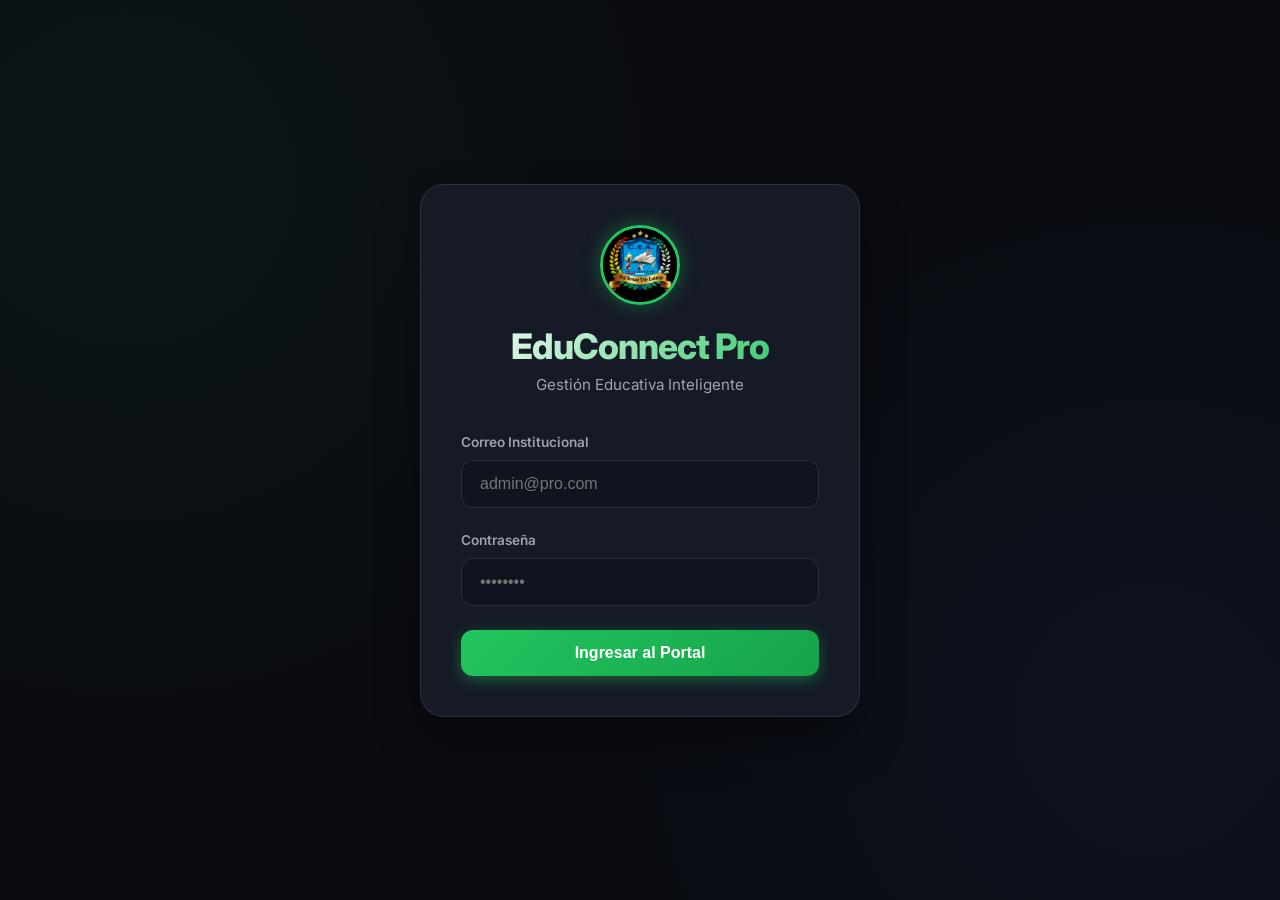
==== director.html @ 3e4c10a3 "Add files via upload" ====
<!DOCTYPE html>
<html lang="es">

<head>
  <meta charset="UTF-8">
  <meta name="viewport" content="width=device-width, initial-scale=1.0, maximum-scale=1.0, user-scalable=no">
  <title>Director - EduConnect Pro</title>
  <link href="https://fonts.googleapis.com/css2?family=Inter:wght@400;500;600;700;800&display=swap" rel="stylesheet">
  <link rel="stylesheet" href="style.css">
  <script src="app.js"></script>
</head>

<body>
  <div class="sidebar-overlay" id="sidebarOverlay" onclick="toggleSidebar()"></div>
  <aside class="sidebar">
    <!-- PERFIL EN LA ESQUINA IZQUIERDA -->
    <div class="sidebar-profile">
      <img src="cea_logo.png" id="sidebarAvatar" alt="Avatar CEA" class="sidebar-avatar">
      <div class="sidebar-profile-info">
        <strong>EduConnect</strong>
        <small>PORTAL DIRECCIÓN</small>
      </div>
    </div>
    <nav>
      <a href="#" class="active" onclick="showTab('inicio',this)">🏠 Inicio</a>
      <a href="#" onclick="showTab('materias',this)">📚 Materias</a>
      <a href="#" onclick="showTab('personal',this)">👥 Personal</a>
      <a href="#" onclick="showTab('anuncios',this)">📢 Anuncios</a>
      <a href="#" onclick="openProfileModal()">👤 Mi Perfil</a>
    </nav>
    <div class="sidebar-logout">
      <a href="#" onclick="logout()">🔴 Cerrar Sesión</a>
    </div>
  </aside>
  <main class="main">
    <div class="topbar">
      <img src="cea_logo.png" class="topbar-logo" alt="CEA Logo">
      <button class="menu-toggle" onclick="toggleSidebar()">☰</button>
    </div>
    <div class="header">
      <h1>Panel de Dirección</h1>
      <p>Bienvenido, <strong id="welcomeName">Director</strong></p>
    </div>
    <!-- ══ TAB: INICIO ══ -->
    <div class="tab-content active" id="tab-inicio">
      <!-- STATS SOLO EN INICIO -->
      <div class="grid-4" style="margin-top: 10px;">
        <div class="stat-card accent">
          <div class="stat-val" id="statProfesores">0</div>
          <div class="stat-lbl">Docentes</div>
        </div>
        <div class="stat-card blue">
          <div class="stat-val" id="statEstudiantes">0</div>
          <div class="stat-lbl">Estudiantes</div>
        </div>
        <div class="stat-card purple">
          <div class="stat-val" id="statTotal">0</div>
          <div class="stat-lbl">Total Usuarios</div>
        </div>
        <div class="stat-card yellow">
          <div class="stat-val" id="statMaterias">0</div>
          <div class="stat-lbl">Materias</div>
        </div>
      </div>
      <div class="grid-2">
        <div class="card">
          <h3>👥 Estudiantes por Materia</h3>
          <div class="table-wrap">
            <table>
              <thead>
                <tr>
                  <th>Materia</th>
                  <th>Docente</th>
                  <th>Inscritos</th>
                </tr>
              </thead>
              <tbody id="subjectStudentTable">
                <tr class="empty-row">
                  <td colspan="3">Cargando datos...</td>
                </tr>
              </tbody>
            </table>
          </div>
        </div>
        <div class="card">
          <h3>👨‍🏫 Personal Docente</h3>
          <div class="person-grid" id="personnelGrid">
            <p style="color:var(--text-muted)">Cargando personal...</p>
          </div>
        </div>
      </div>
    </div>
    <!-- ══ TAB: MATERIAS ══ -->
    <div class="tab-content" id="tab-materias">
      <div class="grid-2">
        <div class="card">
          <h3>📘 Crear Nueva Materia</h3>
          <div class="form-group">
            <label>Nombre de la Materia</label>
            <input type="text" id="newSubjectName" placeholder="Ej: Física Avanzada">
          </div>
          <div class="form-group">
            <label>Asignar Docente</label>
            <select id="newSubjectTeacher">
              <option value="">— Sin asignar —</option>
            </select>
          </div>
          <button class="btn btn-primary" onclick="crearMateria()">✅ Guardar Materia</button>
        </div>
        <div class="card">
          <h3>📚 Catálogo de Materias</h3>
          <div class="table-wrap">
            <table>
              <thead>
                <tr>
                  <th>Materia</th>
                  <th>Docente</th>
                  <th>Acción</th>
                </tr>
              </thead>
              <tbody id="allSubjectsTable">
                <tr class="empty-row">
                  <td colspan="3">Cargando...</td>
                </tr>
              </tbody>
            </table>
          </div>
        </div>
      </div>
      <div class="card" id="dirAssignPanel" style="display:none; margin-top:20px">
        <h3>🔄 Reasignar Docente</h3>
        <p style="font-size:.9rem; margin-bottom:16px">Materia: <strong id="dirAssignName">—</strong></p>
        <div style="display:flex; gap:12px; align-items:flex-end">
          <div style="flex:1">
            <label>Seleccionar Nuevo Docente</label>
            <select id="dirAssignTeacher">
              <option value="">— Sin asignar —</option>
            </select>
          </div>
          <button class="btn btn-purple" style="width:auto" onclick="confirmarAsignacion()">✅ Confirmar</button>
        </div>
      </div>
    </div>
    <!-- ══ TAB: PERSONAL ══ -->
    <div class="tab-content" id="tab-personal">
      <div class="card">
        <h3>👥 Staff Académico Completo</h3>
        <div class="table-wrap">
          <table>
            <thead>
              <tr>
                <th>Nombre Completo</th>
                <th>Carnet</th>
                <th>Rol</th>
                <th>Usuario</th>
              </tr>
            </thead>
            <tbody id="staffTable">
              <tr class="empty-row">
                <td colspan="4">Cargando...</td>
              </tr>
            </tbody>
          </table>
        </div>
      </div>
    </div>
    <!-- ══ TAB: ANUNCIOS ══ -->
    <div class="tab-content" id="tab-anuncios">
      <div class="grid-2">
        <div class="card">
          <h3>📢 Emitir Comunicado Oficial</h3>
          <div class="form-group">
            <textarea id="announcement" placeholder="Escriba el mensaje aquí..." style="height:150px;"></textarea>
          </div>
          <div style="display:grid; grid-template-columns:1fr 1fr; gap:16px; margin-bottom:20px">
            <div class="form-group">
              <label>Link Adjunto (Opcional)</label>
              <input type="url" id="announcementLink" placeholder="https://...">
            </div>
            <div class="form-group">
              <label>Grupo Destino</label>
              <select id="announcementTarget">
                <option value="todos">👥 Todos</option>
                <option value="director">🏢 Solo Directivos</option>
                <option value="secretaria">💼 Solo Secretaría</option>
                <option value="profesor">👨‍🏫 Solo Docentes</option>
                <option value="estudiante">📚 Solo Estudiantes</option>
              </select>
            </div>
          </div>
          <button id="btnAnuncio" class="btn btn-primary" style="width:100%" onclick="enviarAnuncio()">📤 Enviar
            Ahora</button>
        </div>
        <div class="card">
          <h3>📨 Bandeja de Mensajería</h3>
          <div class="tabs">
            <button id="tabEnviados" class="tab-btn active" onclick="switchMsgTab('enviados')">📤 Enviados</button>
            <button id="tabRecibidos" class="tab-btn" onclick="switchMsgTab('recibidos')">📥 Recibidos</button>
          </div>
          <div id="msgHistoryEnviados" style="max-height:450px; overflow-y:auto"></div>
          <div id="msgHistoryRecibidos" style="max-height:450px; overflow-y:auto; display:none"></div>
        </div>
      </div>
    </div>
  </main>
  <script>
    let allSubjects = [], allTeachers = [], selectedSubjectId = null;
    document.addEventListener('DOMContentLoaded', () => {
      if (!token) { window.location.href = 'index.html'; return; }
      const u = currentUser;
      // We do NOT override sidebarAvatar src here to keep cea_logo.png
      loadAll();
    });
    async function loadAll() {
      const [stats, personnel, subjects, msgs] = await Promise.all([
        api('/api/director/stats'),
        api('/api/director/personnel'),
        api('/api/subjects'),
        api('/api/messages')
      ]);
      if (stats) {
        document.getElementById('statProfesores').textContent = stats.teachers || 0;
        document.getElementById('statEstudiantes').textContent = stats.students || 0;
        document.getElementById('statTotal').textContent = stats.total_users || 0;
        document.getElementById('statMaterias').textContent = stats.subjects || 0;
      }
      if (personnel) {
        allTeachers = personnel.filter(p => p.role === 'profesor');
        renderPersonnel(personnel);
        fillTeacherSelects();
      }
      if (subjects) {
        allSubjects = subjects;
        renderSubjectTable(subjects);
        renderAllSubjectsTable(subjects);
      }
      if (msgs) renderMsgHistory(msgs.sent || [], msgs.received || []);
    }
    function renderPersonnel(personnel) {
      document.getElementById('personnelGrid').innerHTML = personnel.filter(p => p.role === 'profesor').map(p => `
        <div class="user-card">
          <div class="avatar-lg">${p.first_name[0]}${p.last_name[0]}</div>
          <strong>${p.first_name} ${p.last_name}</strong>
          <p style="font-size:0.75rem; color:var(--text-muted); margin-top:4px;">CP: ${p.carnet}</p>
        </div>`).join('') || '<p>Sin docentes.</p>';
      document.getElementById('staffTable').innerHTML = personnel.map(p => `
        <tr>
          <td><strong>${p.first_name} ${p.last_name}</strong></td>
          <td><code>${p.carnet}</code></td>
          <td><span class="badge ${p.role === 'profesor' ? 'badge-green' : 'badge-blue'}">${p.role.toUpperCase()}</span></td>
          <td>${p.username}</td>
        </tr>`).join('');
    }
    function renderSubjectTable(subjects) {
      document.getElementById('subjectStudentTable').innerHTML = subjects.length
        ? subjects.map(s => `<tr><td><strong>${s.name}</strong></td><td>${s.teacher_name || 'Sin asignar'}</td><td><span class="badge badge-purple">${s.enrolled_count || 0} inscritos</span></td></tr>`).join('')
        : '<tr><td colspan="3">Sin materias.</td></tr>';
    }
    function renderAllSubjectsTable(subjects) {
      document.getElementById('allSubjectsTable').innerHTML = subjects.length
        ? subjects.map(s => `<tr><td><strong>${s.name}</strong></td><td>${s.teacher_name || '—'}</td><td><button class="btn btn-sm btn-purple" onclick="openAssign(${s.id},'${s.name}')">Reasignar</button></td></tr>`).join('')
        : '<tr><td colspan="3">No hay materias registradas.</td></tr>';
    }
    function fillTeacherSelects() {
      const opts = '<option value="">— Seleccionar Docente —</option>' + allTeachers.map(t => `<option value="${t.id}">${t.first_name} ${t.last_name}</option>`).join('');
      const el1 = document.getElementById('newSubjectTeacher');
      const el2 = document.getElementById('dirAssignTeacher');
      if (el1) el1.innerHTML = opts;
      if (el2) el2.innerHTML = opts;
    }
    async function crearMateria() {
      const name = document.getElementById('newSubjectName').value.trim();
      const teacher_id = document.getElementById('newSubjectTeacher').value;
      if (!name) { showAlert('Nombre requerido', 'warning'); return; }
      const res = await api('/api/subjects', { method: 'POST', body: JSON.stringify({ name, teacher_id: teacher_id ? parseInt(teacher_id) : null }) });
      if (res && res.subject) {
        showBanner('¡Éxito!', 'Materia registrada correctamente');
        document.getElementById('newSubjectName').value = '';
        loadAll();
      }
    }
    function openAssign(id, name) {
      selectedSubjectId = id;
      document.getElementById('dirAssignName').textContent = name;
      document.getElementById('dirAssignPanel').style.display = 'block';
      document.getElementById('dirAssignPanel').scrollIntoView({ behavior: 'smooth' });
    }
    async function confirmarAsignacion() {
      const teacher_id = document.getElementById('dirAssignTeacher').value;
      const res = await api(`/api/subjects/${selectedSubjectId}/assign`, { method: 'PUT', body: JSON.stringify({ teacher_id: teacher_id ? parseInt(teacher_id) : null }) });
      if (res) {
        showBanner('Asignación Éxitosa', 'El docente ha sido reasignado.');
        document.getElementById('dirAssignPanel').style.display = 'none';
        loadAll();
      }
    }
    function toggleSidebar() {
      const sb = document.querySelector(".sidebar");
      const overlay = document.getElementById("sidebarOverlay");
      sb.classList.toggle("open");
      overlay.classList.toggle("open");
    }
  </script>
</body>

</html>
---- style.css ----
/* ═══════════════════════════════════════════
   EduConnect Pro – Premium Shared Stylesheet
   Design Level: Ultra-Premium / High-End
   ═══════════════════════════════════════════ */
:root {
    --bg: #0b0e14;
    --sidebar: #11141d;
    --card: #181d28;
    --card-hover: #1e2433;
    --border: rgba(255, 255, 255, 0.08);
    --border-hover: rgba(255, 255, 255, 0.15);
    --accent: #22c55e;
    --accent-glow: rgba(34, 197, 94, 0.4);
    --blue: #3b82f6;
    --blue-glow: rgba(59, 130, 246, 0.4);
    --purple: #8b5cf6;
    --purple-glow: rgba(139, 92, 246, 0.4);
    --red: #ef4444;
    --yellow: #f59e0b;
    --text: #f3f4f6;
    --text-muted: #9ca3af;
    --radius: 16px;
    --glass: rgba(255, 255, 255, 0.03);
    --blur: blur(12px);
}

* {
    margin: 0;
    padding: 0;
    box-sizing: border-box;
}

body {
    font-family: 'Inter', system-ui, -apple-system, sans-serif;
    background: var(--bg);
    color: var(--text);
    display: flex;
    min-height: 100vh;
    overflow-x: hidden;
    line-height: 1.5;
}

/* ── Sidebar (Premium Glassmorphism) ── */
.sidebar {
    width: 240px;
    background: var(--sidebar);
    border-right: 1px solid var(--border);
    display: flex;
    flex-direction: column;
    padding: 32px 0;
    position: fixed;
    height: 100vh;
    z-index: 100;
}

.logo {
    padding: 0 24px 32px;
    border-bottom: 1px solid var(--border);
    display: flex;
    flex-direction: column;
    align-items: center;
    gap: 12px;
}

.logo img {
    width: 72px;
    height: 72px;
    border-radius: 50%;
    object-fit: cover;
    border: 3px solid var(--accent);
    box-shadow: 0 0 20px var(--accent-glow);
}

.logo-text span {
    font-size: 1.25rem;
    font-weight: 800;
    letter-spacing: -0.5px;
    background: linear-gradient(135deg, #fff, var(--accent));
    -webkit-background-clip: text;
    background-clip: text;
    -webkit-text-fill-color: transparent;
    text-align: center;
}

.logo-text small {
    display: block;
    font-size: 0.75rem;
    color: var(--text-muted);
    text-transform: uppercase;
    letter-spacing: 1px;
    text-align: center;
}

nav {
    flex: 1;
    padding: 24px 12px;
}

nav a {
    display: flex;
    align-items: center;
    gap: 12px;
    padding: 12px 16px;
    color: var(--text-muted);
    text-decoration: none;
    font-size: 0.95rem;
    font-weight: 500;
    border-radius: 12px;
    margin-bottom: 4px;
    transition: all 0.3s cubic-bezier(0.4, 0, 0.2, 1);
}

nav a:hover {
    background: rgba(255, 255, 255, 0.05);
    color: var(--text);
    transform: translateX(4px);
}

nav a.active {
    background: linear-gradient(135deg, rgba(34, 197, 94, 0.2), rgba(34, 197, 94, 0.05));
    border: 1px solid rgba(34, 197, 94, 0.3);
    color: var(--accent);
    box-shadow: 0 4px 12px rgba(0, 0, 0, 0.2);
}

.logout {
    padding: 20px 16px;
    margin: 0 12px;
    border-top: 1px solid var(--border);
}

.logout a {
    display: flex;
    align-items: center;
    justify-content: center;
    gap: 8px;
    padding: 12px;
    color: var(--red);
    text-decoration: none;
    font-weight: 600;
    font-size: 0.9rem;
    border-radius: 12px;
    background: rgba(239, 68, 68, 0.05);
    transition: all 0.2s;
}

.logout a:hover {
    background: rgba(239, 68, 68, 0.1);
    transform: translateY(-2px);
}

/* -- Sidebar Profile Card (Top-Left) -- */
.sidebar-profile {
    display: flex;
    flex-direction: column;
    align-items: center;
    gap: 10px;
    padding: 0 20px 24px;
    border-bottom: 1px solid var(--border);
    text-align: center;
}

.sidebar-avatar {
    width: 72px;
    height: 72px;
    border-radius: 50%;
    object-fit: cover;
    border: 3px solid var(--accent);
    box-shadow: 0 0 20px var(--accent-glow);
}

.sidebar-profile-info strong {
    display: block;
    font-size: 0.95rem;
    font-weight: 700;
    color: #fff;
    white-space: nowrap;
    overflow: hidden;
    text-overflow: ellipsis;
    max-width: 170px;
    margin-top: 2px;
}

.sidebar-profile-info small {
    display: block;
    font-size: 0.72rem;
    color: var(--accent);
    text-transform: uppercase;
    letter-spacing: 1px;
    margin-top: 2px;
}

/* -- Sidebar Logout -- */
.sidebar-logout {
    padding: 16px 12px;
    margin: 0 12px;
    border-top: 1px solid var(--border);
}

.sidebar-logout a {
    display: flex;
    align-items: center;
    justify-content: center;
    gap: 8px;
    padding: 12px;
    color: var(--red);
    text-decoration: none;
    font-weight: 600;
    font-size: 0.9rem;
    border-radius: 12px;
    background: rgba(239, 68, 68, 0.05);
    transition: all 0.2s;
}

.sidebar-logout a:hover {
    background: rgba(239, 68, 68, 0.12);
    transform: translateY(-1px);
}

/* -- Sidebar Overlay (Mobile) -- */
.sidebar-overlay {
    display: none;
    position: fixed;
    inset: 0;
    background: rgba(0, 0, 0, 0.6);
    z-index: 90;
    backdrop-filter: blur(2px);
}

.sidebar-overlay.open {
    display: block;
}

/* ── Main Layout ── */
.main {
    margin-left: 240px;
    flex: 1;
    padding: 48px;
    max-width: 1400px;
}

.header {
    margin-bottom: 40px;
    animation: fadeInDown 0.6s ease-out;
}

.header h1 {
    font-size: 2.5rem;
    font-weight: 800;
    margin-bottom: 8px;
    letter-spacing: -1px;
}

.header p {
    color: var(--text-muted);
    font-size: 1.1rem;
}

/* ── Premium Cards ── */
.card {
    background: var(--card);
    border: 1px solid var(--border);
    border-radius: var(--radius);
    padding: 32px;
    margin-bottom: 24px;
    box-shadow: 0 10px 30px rgba(0, 0, 0, 0.2);
    transition: all 0.3s ease;
}

.card:hover {
    border-color: var(--border-hover);
    transform: translateY(-4px);
    box-shadow: 0 15px 40px rgba(0, 0, 0, 0.3);
}

.card h3 {
    font-size: 1.25rem;
    font-weight: 700;
    margin-bottom: 24px;
    display: flex;
    align-items: center;
    gap: 12px;
}

/* ── Pro Stats (Fixed structure) ── */
.subjects-grid {
    display: grid;
    grid-template-columns: repeat(auto-fill, minmax(140px, 1fr));
    gap: 16px;
    margin-bottom: 24px;
}

.user-card {
    background: var(--card);
    border: 1px solid var(--border);
    border-radius: 14px;
    padding: 20px 16px;
    text-align: center;
    transition: all 0.3s ease;
    display: flex;
    flex-direction: column;
    align-items: center;
}

.user-card:hover {
    border-color: var(--accent);
    transform: translateY(-4px);
    box-shadow: 0 10px 20px rgba(0, 0, 0, 0.3);
}

.avatar-lg {
    width: 48px;
    height: 48px;
    border-radius: 12px;
    background: linear-gradient(135deg, rgba(34, 197, 94, 0.15), rgba(34, 197, 94, 0.05));
    border: 1px solid rgba(34, 197, 94, 0.2);
    color: var(--accent);
    font-weight: 800;
    display: flex;
    align-items: center;
    justify-content: center;
    font-size: 1.1rem;
    margin-bottom: 12px;
}

.grid-4 {
    display: grid;
    grid-template-columns: repeat(4, 1fr);
    gap: 24px;
    margin-bottom: 40px;
}

.stat-card {
    background: var(--card);
    border: 1px solid var(--border);
    border-radius: var(--radius);
    padding: 24px;
    display: flex;
    flex-direction: column;
    align-items: center;
    justify-content: center;
    text-align: center;
    position: relative;
    overflow: hidden;
    transition: all 0.4s cubic-bezier(0.175, 0.885, 0.32, 1.275);
}

.stat-card::before {
    content: "";
    position: absolute;
    top: 0;
    left: 0;
    right: 0;
    bottom: 0;
    background: linear-gradient(135deg, transparent, rgba(255, 255, 255, 0.03));
    pointer-events: none;
}

.stat-card.accent {
    border-bottom: 4px solid var(--accent);
}

.stat-card.blue {
    border-bottom: 4px solid var(--blue);
}

.stat-card.purple {
    border-bottom: 4px solid var(--purple);
}

.stat-card.yellow {
    border-bottom: 4px solid var(--yellow);
}

.stat-card .stat-val {
    font-size: 2.5rem;
    font-weight: 800;
    margin-bottom: 4px;
    color: #fff;
}

.stat-card .stat-lbl {
    font-size: 0.85rem;
    font-weight: 600;
    text-transform: uppercase;
    letter-spacing: 1px;
    color: var(--text-muted);
}

.stat-card:hover {
    transform: scale(1.05) translateY(-8px);
    box-shadow: 0 20px 40px rgba(0, 0, 0, 0.4);
}

/* ── Grids ── */
.grid-2 {
    display: grid;
    grid-template-columns: 1fr 1fr;
    gap: 24px;
}

/* ── Forms ── */
.form-group {
    margin-bottom: 20px;
}

label {
    font-size: 0.9rem;
    font-weight: 600;
    color: var(--text-muted);
    margin-bottom: 10px;
    display: block;
}

input,
select,
textarea {
    width: 100%;
    padding: 14px 18px;
    border: 1px solid var(--border);
    border-radius: 12px;
    background: rgba(0, 0, 0, 0.2);
    color: var(--text);
    font-size: 1rem;
    transition: all 0.2s;
    font-family: inherit;
}

input:focus,
select:focus,
textarea:focus {
    border-color: var(--accent);
    background: rgba(0, 0, 0, 0.3);
    outline: none;
    box-shadow: 0 0 0 4px var(--accent-glow);
}

/* ── Buttons ── */
.btn {
    padding: 14px 28px;
    border: none;
    border-radius: 12px;
    cursor: pointer;
    font-size: 1rem;
    font-weight: 700;
    transition: all 0.3s ease;
    display: inline-flex;
    align-items: center;
    justify-content: center;
    gap: 10px;
}

.btn-primary {
    background: linear-gradient(135deg, var(--accent), #16a34a);
    color: #fff;
    box-shadow: 0 4px 15px var(--accent-glow);
}

.btn-primary:hover {
    transform: translateY(-2px);
    box-shadow: 0 8px 25px var(--accent-glow);
}

.btn-purple {
    background: linear-gradient(135deg, var(--purple), #7c3aed);
    color: #fff;
    box-shadow: 0 4px 15px var(--purple-glow);
}

.btn-sm {
    padding: 8px 16px;
    font-size: 0.8rem;
    border-radius: 8px;
}

/* ── Tables ── */
.table-wrap {
    overflow-x: auto;
    border-radius: 12px;
    border: 1px solid var(--border);
    background: rgba(255, 255, 255, 0.02);
}

table {
    width: 100%;
    border-collapse: collapse;
}

th {
    background: rgba(255, 255, 255, 0.03);
    padding: 16px 20px;
    text-align: left;
    font-size: 0.8rem;
    font-weight: 700;
    text-transform: uppercase;
    color: var(--text-muted);
    border-bottom: 1px solid var(--border);
}

td {
    padding: 18px 20px;
    border-bottom: 1px solid var(--border);
    font-size: 0.95rem;
}

tr:hover td {
    background: rgba(255, 255, 255, 0.01);
}

/* ── Tabs ── */
.tabs {
    display: flex;
    gap: 8px;
    background: rgba(255, 255, 255, 0.05);
    padding: 6px;
    border-radius: 12px;
    margin-bottom: 32px;
    width: fit-content;
}

.tab-btn {
    padding: 10px 20px;
    border: none;
    border-radius: 10px;
    cursor: pointer;
    font-weight: 600;
    color: var(--text-muted);
    background: transparent;
    transition: all 0.2s;
}

.tab-btn.active {
    background: var(--card);
    color: var(--text);
    box-shadow: 0 4px 10px rgba(0, 0, 0, 0.2);
}

.tab-content {
    display: none;
    animation: fadeIn 0.4s ease;
}

.tab-content.active {
    display: block;
}

/* ── Success Banner ── */
.confirm-banner {
    position: fixed;
    top: 24px;
    left: 50%;
    transform: translateX(-50%) translateY(-100px);
    background: var(--sidebar);
    border: 1px solid var(--accent);
    border-radius: 20px;
    padding: 24px 48px;
    z-index: 9999;
    text-align: center;
    box-shadow: 0 20px 50px rgba(0, 0, 0, 0.5);
    opacity: 0;
    transition: all 0.5s cubic-bezier(0.19, 1, 0.22, 1);
}

.confirm-banner.show {
    transform: translateX(-50%) translateY(0);
    opacity: 1;
}

/* ── Profile Module ── */
.profile-overlay {
    position: fixed;
    inset: 0;
    background: rgba(0, 0, 0, 0.8);
    backdrop-filter: blur(4px);
    display: none;
    align-items: center;
    justify-content: center;
    z-index: 2000;
}

.profile-overlay.open {
    display: flex;
}

/* ─── Top Bar (Right) for Mobile Menu ── */
.topbar {
    position: fixed;
    top: 24px;
    right: 48px;
    display: none;
    align-items: center;
    justify-content: flex-end;
    gap: 16px;
    z-index: 1000;
}

.menu-toggle {
    display: none;
    background: var(--card);
    border: 1px solid var(--border);
    border-radius: 12px;
    padding: 8px 12px;
    color: var(--accent);
    cursor: pointer;
    font-size: 1.5rem;
}

@media (max-width: 1024px) {

    /* Prevent iOS Safari auto-zoom by enforcing 16px on inputs */
    input,
    select,
    textarea {
        font-size: 16px !important;
    }

    .grid-4 {
        grid-template-columns: repeat(2, 1fr);
    }

    .main {
        margin-left: 0;
        padding: 100px 24px 48px;
    }

    .sidebar {
        left: auto;
        right: 0;
        width: 50%;
        min-width: 260px;
        border-right: none;
        border-left: 1px solid var(--border);
        box-shadow: -10px 0 40px rgba(0, 0, 0, 0.8);
        transform: translateX(100%);
        transition: transform 0.3s cubic-bezier(0.4, 0, 0.2, 1);
    }

    .sidebar.open {
        transform: translateX(0);

        .logout {
            display: none;
        }

        .main .user-footer {
            width: 100%;
            justify-content: center;
            margin-top: 10px;
        }
    }

    .topbar {
        right: 24px;
        left: 24px;
        display: flex;
        justify-content: flex-end;
        background: transparent;
        border: none;
        backdrop-filter: none;
        padding: 0;
        pointer-events: none;
    }

    .menu-toggle {
        display: block;
        background: rgba(11, 14, 20, 0.85);
        backdrop-filter: blur(8px);
        border: 1px solid var(--border);
        padding: 8px 12px;
        pointer-events: auto;
    }
}

@media (max-width: 640px) {
    .grid-2 {
        grid-template-columns: 1fr;
    }

    .grid-4 {
        grid-template-columns: 1fr;
    }

    .sidebar {
        width: 70%;
    }
}

/* ── Animations ── */
@keyframes fadeInDown {
    from {
        opacity: 0;
        transform: translateY(-20px);
    }

    to {
        opacity: 1;
        transform: translateY(0);
    }
}

/* ── Animations ── */
@keyframes fadeInDown {
    from {
        opacity: 0;
        transform: translateY(-20px);
    }

    to {
        opacity: 1;
        transform: translateY(0);
    }
}

/* ── Profile Box (Modal) ── */
.profile-box {
    background: var(--card);
    border: 1px solid var(--border);
    border-radius: var(--radius);
    padding: 32px;
    width: 90%;
    max-width: 450px;
    box-shadow: 0 20px 50px rgba(0, 0, 0, 0.5);
    animation: fadeInDown 0.4s ease-out;
}

.profile-box h3 {
    margin-bottom: 20px;
    color: var(--accent);
    display: flex;
    align-items: center;
    gap: 12px;
}

/* ── Alert System ── */
.alert-overlay {
    position: fixed;
    inset: 0;
    background: rgba(0, 0, 0, 0.85);
    backdrop-filter: blur(8px);
    display: flex;
    align-items: center;
    justify-content: center;
    z-index: 3000;
    padding: 24px;
}

.alert-box {
    background: var(--card);
    border: 1px solid var(--border);
    border-radius: var(--radius);
    padding: 32px;
    max-width: 400px;
    text-align: center;
    box-shadow: 0 30px 60px rgba(0, 0, 0, 0.6);
    animation: fadeInDown 0.3s ease-out;
}

.alert-icon {
    font-size: 3rem;
    margin-bottom: 16px;
}

.alert-box h3 {
    font-size: 1.5rem;
    margin-bottom: 12px;
}

.alert-box p {
    color: var(--text-muted);
    margin-bottom: 24px;
    line-height: 1.6;
}

/* ─── Top Bar (Mobile Toggle) ─── */
.topbar {
    position: fixed;
    top: 0;
    left: 0;
    right: 0;
    display: none;
    align-items: center;
    justify-content: space-between;
    padding: 12px 20px;
    z-index: 1050;
    background: rgba(11, 14, 20, 0.9);
    backdrop-filter: blur(12px);
    border-bottom: 1px solid var(--border);
}

.topbar-logo {
    display: none;
    width: 38px;
    height: 38px;
    border-radius: 50%;
    object-fit: cover;
    border: 2px solid var(--accent);
    box-shadow: 0 0 10px var(--accent-glow);
}

@media (max-width: 1024px) {
    .topbar {
        display: flex !important;
        pointer-events: auto !important;
    }

    .topbar-logo {
        display: block !important;
    }
}
/* --- Final Responsive Overrides --- */
@media (max-width: 1024px) {
    .topbar {
        display: flex !important;
        pointer-events: auto !important;
    }
    .topbar-logo {
        display: block !important;
    }
    .menu-toggle {
        display: block !important;
    }
}


/* --- NOTIFICATIONS AND RESPONSIVE FIXES --- */
.confirm-banner, .success-banner {
    position: fixed;
    top: 24px;
    left: 50%;
    transform: translateX(-50%) translateY(-100px);
    background: var(--sidebar);
    border: 1px solid var(--accent);
    border-radius: 20px;
    padding: 24px 48px;
    z-index: 99999 !important;
    text-align: center;
    box-shadow: 0 20px 50px rgba(0, 0, 0, 0.5);
    opacity: 0;
    transition: all 0.5s cubic-bezier(0.19, 1, 0.22, 1);
}

.confirm-banner.show, .success-banner.show {
    transform: translateX(-50%) translateY(0);
    opacity: 1;
}

.toast {
    position: fixed;
    top: 80px;
    left: 50%;
    transform: translateX(-50%) scale(0.9);
    background: var(--card);
    border: 1px solid var(--border);
    color: var(--text);
    padding: 12px 24px;
    border-radius: 12px;
    z-index: 99999 !important;
    font-weight: 600;
    box-shadow: 0 10px 30px rgba(0,0,0,0.5);
    opacity: 0;
    transition: all 0.3s ease;
}

.toast.show {
    transform: translateX(-50%) scale(1);
    opacity: 1;
}

.alert-overlay {
    z-index: 99999 !important;
}

@media (max-width: 1024px) {
    /* Small screen tables responsiveness */
    th, td {
        padding: 10px 8px !important;
        font-size: 0.8rem !important;
    }
    
    .grade-input {
        width: 45px !important;
        padding: 6px !important;
        text-align: center;
    }
}
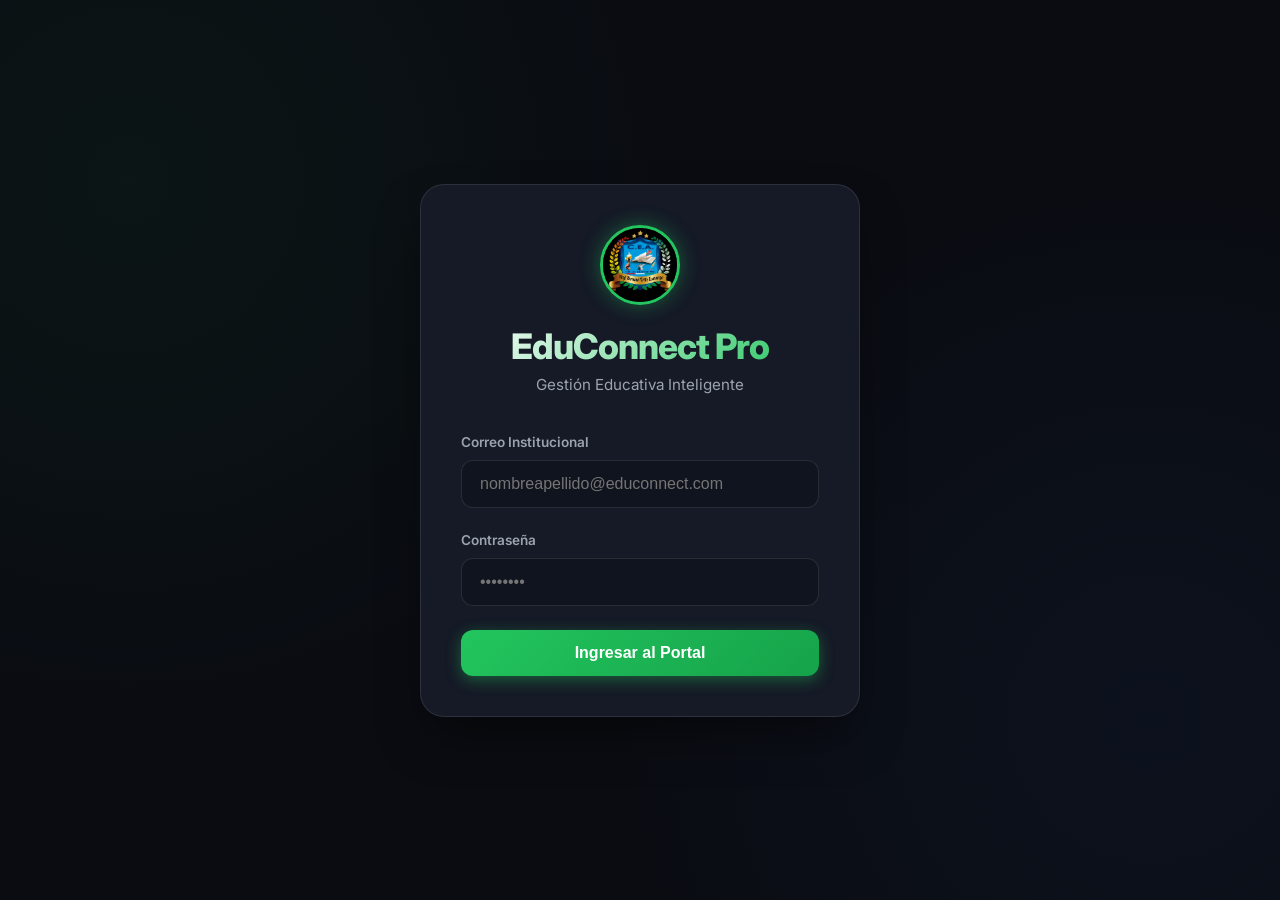
==== commit 3501e6f7: "Update UI for Correo Institucional" ====
--- a/director.html
+++ b/director.html
@@ -1,306 +1,339 @@
-<!DOCTYPE html>
-<html lang="es">
-
-<head>
-  <meta charset="UTF-8">
-  <meta name="viewport" content="width=device-width, initial-scale=1.0, maximum-scale=1.0, user-scalable=no">
-  <title>Director - EduConnect Pro</title>
-  <link href="https://fonts.googleapis.com/css2?family=Inter:wght@400;500;600;700;800&display=swap" rel="stylesheet">
-  <link rel="stylesheet" href="style.css">
-  <script src="app.js"></script>
-</head>
-
-<body>
-  <div class="sidebar-overlay" id="sidebarOverlay" onclick="toggleSidebar()"></div>
-  <aside class="sidebar">
-    <!-- PERFIL EN LA ESQUINA IZQUIERDA -->
-    <div class="sidebar-profile">
-      <img src="cea_logo.png" id="sidebarAvatar" alt="Avatar CEA" class="sidebar-avatar">
-      <div class="sidebar-profile-info">
-        <strong>EduConnect</strong>
-        <small>PORTAL DIRECCIÓN</small>
-      </div>
-    </div>
-    <nav>
-      <a href="#" class="active" onclick="showTab('inicio',this)">🏠 Inicio</a>
-      <a href="#" onclick="showTab('materias',this)">📚 Materias</a>
-      <a href="#" onclick="showTab('personal',this)">👥 Personal</a>
-      <a href="#" onclick="showTab('anuncios',this)">📢 Anuncios</a>
-      <a href="#" onclick="openProfileModal()">👤 Mi Perfil</a>
-    </nav>
-    <div class="sidebar-logout">
-      <a href="#" onclick="logout()">🔴 Cerrar Sesión</a>
-    </div>
-  </aside>
-  <main class="main">
-    <div class="topbar">
-      <img src="cea_logo.png" class="topbar-logo" alt="CEA Logo">
-      <button class="menu-toggle" onclick="toggleSidebar()">☰</button>
-    </div>
-    <div class="header">
-      <h1>Panel de Dirección</h1>
-      <p>Bienvenido, <strong id="welcomeName">Director</strong></p>
-    </div>
-    <!-- ══ TAB: INICIO ══ -->
-    <div class="tab-content active" id="tab-inicio">
-      <!-- STATS SOLO EN INICIO -->
-      <div class="grid-4" style="margin-top: 10px;">
-        <div class="stat-card accent">
-          <div class="stat-val" id="statProfesores">0</div>
-          <div class="stat-lbl">Docentes</div>
-        </div>
-        <div class="stat-card blue">
-          <div class="stat-val" id="statEstudiantes">0</div>
-          <div class="stat-lbl">Estudiantes</div>
-        </div>
-        <div class="stat-card purple">
-          <div class="stat-val" id="statTotal">0</div>
-          <div class="stat-lbl">Total Usuarios</div>
-        </div>
-        <div class="stat-card yellow">
-          <div class="stat-val" id="statMaterias">0</div>
-          <div class="stat-lbl">Materias</div>
-        </div>
-      </div>
-      <div class="grid-2">
-        <div class="card">
-          <h3>👥 Estudiantes por Materia</h3>
-          <div class="table-wrap">
-            <table>
-              <thead>
-                <tr>
-                  <th>Materia</th>
-                  <th>Docente</th>
-                  <th>Inscritos</th>
-                </tr>
-              </thead>
-              <tbody id="subjectStudentTable">
-                <tr class="empty-row">
-                  <td colspan="3">Cargando datos...</td>
-                </tr>
-              </tbody>
-            </table>
-          </div>
-        </div>
-        <div class="card">
-          <h3>👨‍🏫 Personal Docente</h3>
-          <div class="person-grid" id="personnelGrid">
-            <p style="color:var(--text-muted)">Cargando personal...</p>
-          </div>
-        </div>
-      </div>
-    </div>
-    <!-- ══ TAB: MATERIAS ══ -->
-    <div class="tab-content" id="tab-materias">
-      <div class="grid-2">
-        <div class="card">
-          <h3>📘 Crear Nueva Materia</h3>
-          <div class="form-group">
-            <label>Nombre de la Materia</label>
-            <input type="text" id="newSubjectName" placeholder="Ej: Física Avanzada">
-          </div>
-          <div class="form-group">
-            <label>Asignar Docente</label>
-            <select id="newSubjectTeacher">
-              <option value="">— Sin asignar —</option>
-            </select>
-          </div>
-          <button class="btn btn-primary" onclick="crearMateria()">✅ Guardar Materia</button>
-        </div>
-        <div class="card">
-          <h3>📚 Catálogo de Materias</h3>
-          <div class="table-wrap">
-            <table>
-              <thead>
-                <tr>
-                  <th>Materia</th>
-                  <th>Docente</th>
-                  <th>Acción</th>
-                </tr>
-              </thead>
-              <tbody id="allSubjectsTable">
-                <tr class="empty-row">
-                  <td colspan="3">Cargando...</td>
-                </tr>
-              </tbody>
-            </table>
-          </div>
-        </div>
-      </div>
-      <div class="card" id="dirAssignPanel" style="display:none; margin-top:20px">
-        <h3>🔄 Reasignar Docente</h3>
-        <p style="font-size:.9rem; margin-bottom:16px">Materia: <strong id="dirAssignName">—</strong></p>
-        <div style="display:flex; gap:12px; align-items:flex-end">
-          <div style="flex:1">
-            <label>Seleccionar Nuevo Docente</label>
-            <select id="dirAssignTeacher">
-              <option value="">— Sin asignar —</option>
-            </select>
-          </div>
-          <button class="btn btn-purple" style="width:auto" onclick="confirmarAsignacion()">✅ Confirmar</button>
-        </div>
-      </div>
-    </div>
-    <!-- ══ TAB: PERSONAL ══ -->
-    <div class="tab-content" id="tab-personal">
-      <div class="card">
-        <h3>👥 Staff Académico Completo</h3>
-        <div class="table-wrap">
-          <table>
-            <thead>
-              <tr>
-                <th>Nombre Completo</th>
-                <th>Carnet</th>
-                <th>Rol</th>
-                <th>Usuario</th>
-              </tr>
-            </thead>
-            <tbody id="staffTable">
-              <tr class="empty-row">
-                <td colspan="4">Cargando...</td>
-              </tr>
-            </tbody>
-          </table>
-        </div>
-      </div>
-    </div>
-    <!-- ══ TAB: ANUNCIOS ══ -->
-    <div class="tab-content" id="tab-anuncios">
-      <div class="grid-2">
-        <div class="card">
-          <h3>📢 Emitir Comunicado Oficial</h3>
-          <div class="form-group">
-            <textarea id="announcement" placeholder="Escriba el mensaje aquí..." style="height:150px;"></textarea>
-          </div>
-          <div style="display:grid; grid-template-columns:1fr 1fr; gap:16px; margin-bottom:20px">
-            <div class="form-group">
-              <label>Link Adjunto (Opcional)</label>
-              <input type="url" id="announcementLink" placeholder="https://...">
-            </div>
-            <div class="form-group">
-              <label>Grupo Destino</label>
-              <select id="announcementTarget">
-                <option value="todos">👥 Todos</option>
-                <option value="director">🏢 Solo Directivos</option>
-                <option value="secretaria">💼 Solo Secretaría</option>
-                <option value="profesor">👨‍🏫 Solo Docentes</option>
-                <option value="estudiante">📚 Solo Estudiantes</option>
-              </select>
-            </div>
-          </div>
-          <button id="btnAnuncio" class="btn btn-primary" style="width:100%" onclick="enviarAnuncio()">📤 Enviar
-            Ahora</button>
-        </div>
-        <div class="card">
-          <h3>📨 Bandeja de Mensajería</h3>
-          <div class="tabs">
-            <button id="tabEnviados" class="tab-btn active" onclick="switchMsgTab('enviados')">📤 Enviados</button>
-            <button id="tabRecibidos" class="tab-btn" onclick="switchMsgTab('recibidos')">📥 Recibidos</button>
-          </div>
-          <div id="msgHistoryEnviados" style="max-height:450px; overflow-y:auto"></div>
-          <div id="msgHistoryRecibidos" style="max-height:450px; overflow-y:auto; display:none"></div>
-        </div>
-      </div>
-    </div>
-  </main>
-  <script>
-    let allSubjects = [], allTeachers = [], selectedSubjectId = null;
-    document.addEventListener('DOMContentLoaded', () => {
-      if (!token) { window.location.href = 'index.html'; return; }
-      const u = currentUser;
-      // We do NOT override sidebarAvatar src here to keep cea_logo.png
-      loadAll();
-    });
-    async function loadAll() {
-      const [stats, personnel, subjects, msgs] = await Promise.all([
-        api('/api/director/stats'),
-        api('/api/director/personnel'),
-        api('/api/subjects'),
-        api('/api/messages')
-      ]);
-      if (stats) {
-        document.getElementById('statProfesores').textContent = stats.teachers || 0;
-        document.getElementById('statEstudiantes').textContent = stats.students || 0;
-        document.getElementById('statTotal').textContent = stats.total_users || 0;
-        document.getElementById('statMaterias').textContent = stats.subjects || 0;
-      }
-      if (personnel) {
-        allTeachers = personnel.filter(p => p.role === 'profesor');
-        renderPersonnel(personnel);
-        fillTeacherSelects();
-      }
-      if (subjects) {
-        allSubjects = subjects;
-        renderSubjectTable(subjects);
-        renderAllSubjectsTable(subjects);
-      }
-      if (msgs) renderMsgHistory(msgs.sent || [], msgs.received || []);
-    }
-    function renderPersonnel(personnel) {
-      document.getElementById('personnelGrid').innerHTML = personnel.filter(p => p.role === 'profesor').map(p => `
-        <div class="user-card">
-          <div class="avatar-lg">${p.first_name[0]}${p.last_name[0]}</div>
-          <strong>${p.first_name} ${p.last_name}</strong>
-          <p style="font-size:0.75rem; color:var(--text-muted); margin-top:4px;">CP: ${p.carnet}</p>
-        </div>`).join('') || '<p>Sin docentes.</p>';
-      document.getElementById('staffTable').innerHTML = personnel.map(p => `
-        <tr>
-          <td><strong>${p.first_name} ${p.last_name}</strong></td>
-          <td><code>${p.carnet}</code></td>
-          <td><span class="badge ${p.role === 'profesor' ? 'badge-green' : 'badge-blue'}">${p.role.toUpperCase()}</span></td>
-          <td>${p.username}</td>
-        </tr>`).join('');
-    }
-    function renderSubjectTable(subjects) {
-      document.getElementById('subjectStudentTable').innerHTML = subjects.length
-        ? subjects.map(s => `<tr><td><strong>${s.name}</strong></td><td>${s.teacher_name || 'Sin asignar'}</td><td><span class="badge badge-purple">${s.enrolled_count || 0} inscritos</span></td></tr>`).join('')
-        : '<tr><td colspan="3">Sin materias.</td></tr>';
-    }
-    function renderAllSubjectsTable(subjects) {
-      document.getElementById('allSubjectsTable').innerHTML = subjects.length
-        ? subjects.map(s => `<tr><td><strong>${s.name}</strong></td><td>${s.teacher_name || '—'}</td><td><button class="btn btn-sm btn-purple" onclick="openAssign(${s.id},'${s.name}')">Reasignar</button></td></tr>`).join('')
-        : '<tr><td colspan="3">No hay materias registradas.</td></tr>';
-    }
-    function fillTeacherSelects() {
-      const opts = '<option value="">— Seleccionar Docente —</option>' + allTeachers.map(t => `<option value="${t.id}">${t.first_name} ${t.last_name}</option>`).join('');
-      const el1 = document.getElementById('newSubjectTeacher');
-      const el2 = document.getElementById('dirAssignTeacher');
-      if (el1) el1.innerHTML = opts;
-      if (el2) el2.innerHTML = opts;
-    }
-    async function crearMateria() {
-      const name = document.getElementById('newSubjectName').value.trim();
-      const teacher_id = document.getElementById('newSubjectTeacher').value;
-      if (!name) { showAlert('Nombre requerido', 'warning'); return; }
-      const res = await api('/api/subjects', { method: 'POST', body: JSON.stringify({ name, teacher_id: teacher_id ? parseInt(teacher_id) : null }) });
-      if (res && res.subject) {
-        showBanner('¡Éxito!', 'Materia registrada correctamente');
-        document.getElementById('newSubjectName').value = '';
-        loadAll();
-      }
-    }
-    function openAssign(id, name) {
-      selectedSubjectId = id;
-      document.getElementById('dirAssignName').textContent = name;
-      document.getElementById('dirAssignPanel').style.display = 'block';
-      document.getElementById('dirAssignPanel').scrollIntoView({ behavior: 'smooth' });
-    }
-    async function confirmarAsignacion() {
-      const teacher_id = document.getElementById('dirAssignTeacher').value;
-      const res = await api(`/api/subjects/${selectedSubjectId}/assign`, { method: 'PUT', body: JSON.stringify({ teacher_id: teacher_id ? parseInt(teacher_id) : null }) });
-      if (res) {
-        showBanner('Asignación Éxitosa', 'El docente ha sido reasignado.');
-        document.getElementById('dirAssignPanel').style.display = 'none';
-        loadAll();
-      }
-    }
-    function toggleSidebar() {
-      const sb = document.querySelector(".sidebar");
-      const overlay = document.getElementById("sidebarOverlay");
-      sb.classList.toggle("open");
-      overlay.classList.toggle("open");
-    }
-  </script>
-</body>
-
+<!DOCTYPE html>
+<html lang="es">
+
+<head>
+  <meta charset="UTF-8">
+  <meta name="viewport" content="width=device-width, initial-scale=1.0, maximum-scale=1.0, user-scalable=no">
+  <title>Director - EduConnect Pro</title>
+  <link href="https://fonts.googleapis.com/css2?family=Inter:wght@400;500;600;700;800&display=swap" rel="stylesheet">
+  <link rel="stylesheet" href="style.css">
+  <script src="app.js"></script>
+</head>
+
+<body>
+  <div class="sidebar-overlay" id="sidebarOverlay" onclick="toggleSidebar()"></div>
+  <aside class="sidebar">
+    <!-- PERFIL EN LA ESQUINA IZQUIERDA -->
+    <div class="sidebar-profile">
+      <img src="director.png" id="sidebarAvatar" alt="Avatar CEA" class="sidebar-avatar">
+      <div class="sidebar-profile-info">
+        <strong>EduConnect</strong>
+        <small>PORTAL DIRECCIÓN</small>
+      </div>
+    </div>
+    <nav>
+      <a href="#" class="active" onclick="showTab('inicio',this)">🏠 Inicio</a>
+      <a href="#" onclick="showTab('materias',this)">📚 Materias</a>
+      <a href="#" onclick="showTab('personal',this)">👥 Personal</a>
+      <a href="#" onclick="showTab('anuncios',this)">📢 Anuncios</a>
+      <a href="#" onclick="openProfileModal()">👤 Mi Perfil</a>
+    </nav>
+    <div class="sidebar-logout">
+      <a href="#" onclick="logout()">🔴 Cerrar Sesión</a>
+    </div>
+  </aside>
+  <main class="main">
+    <div class="topbar">
+      <img src="cea_logo.png" class="topbar-logo" alt="CEA Logo">
+      <div class="topbar-title">CEA HERMAN ORTIZ C.</div>
+      <button class="menu-toggle" onclick="toggleSidebar()">☰</button>
+    </div>
+    <div class="header">
+      <h1>Panel de Dirección</h1>
+      <p>Bienvenido, <strong id="welcomeName">Director</strong></p>
+    </div>
+    <!-- ══ TAB: INICIO ══ -->
+    <div class="tab-content active" id="tab-inicio">
+      <!-- STATS SOLO EN INICIO -->
+      <div class="grid-4" style="margin-top: 10px;">
+        <div class="stat-card accent">
+          <div class="stat-val" id="statProfesores">0</div>
+          <div class="stat-lbl">Docentes</div>
+        </div>
+        <div class="stat-card blue">
+          <div class="stat-val" id="statEstudiantes">0</div>
+          <div class="stat-lbl">Estudiantes</div>
+        </div>
+        <div class="stat-card purple">
+          <div class="stat-val" id="statTotal">0</div>
+          <div class="stat-lbl">Total Usuarios</div>
+        </div>
+        <div class="stat-card yellow">
+          <div class="stat-val" id="statMaterias">0</div>
+          <div class="stat-lbl">Materias</div>
+        </div>
+      </div>
+      <div class="grid-2">
+        <div class="card">
+          <h3>👥 Estudiantes por Materia</h3>
+          <div class="table-wrap">
+            <table>
+              <thead>
+                <tr>
+                  <th>Materia</th>
+                  <th>Docente</th>
+                  <th>Inscritos</th>
+                </tr>
+              </thead>
+              <tbody id="subjectStudentTable">
+                <tr class="empty-row">
+                  <td colspan="3">Cargando datos...</td>
+                </tr>
+              </tbody>
+            </table>
+          </div>
+        </div>
+        <div class="card">
+          <h3>👨‍🏫 Personal Docente</h3>
+          <div class="person-grid" id="personnelGrid">
+            <p style="color:var(--text-muted)">Cargando personal...</p>
+          </div>
+        </div>
+      </div>
+    </div>
+    <!-- ══ TAB: MATERIAS ══ -->
+    <div class="tab-content" id="tab-materias">
+      <div class="grid-2">
+        <div class="card">
+          <h3>📘 Crear Nueva Especialidad</h3>
+          <div class="form-group">
+            <label>Área</label>
+            <select id="newSubjectArea">
+              <option value="Técnica">Técnica</option>
+              <option value="Humanística">Humanística</option>
+            </select>
+          </div>
+          <div class="form-group">
+            <label>Nombre de la Especialidad</label>
+            <input type="text" id="newSubjectName" placeholder="Ej: Sistemas Informáticos">
+          </div>
+          <div class="form-group">
+            <label>Asignar Docente</label>
+            <select id="newSubjectTeacher">
+              <option value="">— Sin asignar —</option>
+            </select>
+          </div>
+          <button class="btn btn-primary" onclick="crearMateria()">✅ Guardar Materia</button>
+        </div>
+          <h3>📚 Área de Docentes</h3>
+          <div class="table-wrap">
+            <table style="margin-bottom: 20px;">
+              <thead>
+                <tr>
+                  <th colspan="3" style="text-align: center; background: rgba(59, 130, 246, 0.2)">TÉCNICA</th>
+                </tr>
+                <tr>
+                  <th>Especialidad</th>
+                  <th>Docente</th>
+                  <th>Acción</th>
+                </tr>
+              </thead>
+              <tbody id="tableTecnica">
+                <tr class="empty-row"><td colspan="3">Cargando...</td></tr>
+              </tbody>
+            </table>
+            
+            <table>
+              <thead>
+                <tr>
+                  <th colspan="3" style="text-align: center; background: rgba(139, 92, 246, 0.2)">HUMANÍSTICA</th>
+                </tr>
+                <tr>
+                  <th>Especialidad</th>
+                  <th>Docente</th>
+                  <th>Acción</th>
+                </tr>
+              </thead>
+              <tbody id="tableHumanistica">
+                <tr class="empty-row"><td colspan="3">Cargando...</td></tr>
+              </tbody>
+            </table>
+          </div>
+        </div>
+      </div>
+      <div class="card" id="dirAssignPanel" style="display:none; margin-top:20px">
+        <h3>🔄 Reasignar Docente</h3>
+        <p style="font-size:.9rem; margin-bottom:16px">Materia: <strong id="dirAssignName">—</strong></p>
+        <div style="display:flex; gap:12px; align-items:flex-end">
+          <div style="flex:1">
+            <label>Seleccionar Nuevo Docente</label>
+            <select id="dirAssignTeacher">
+              <option value="">— Sin asignar —</option>
+            </select>
+          </div>
+          <button class="btn btn-purple" style="width:auto" onclick="confirmarAsignacion()">✅ Confirmar</button>
+        </div>
+      </div>
+    </div>
+    <!-- ══ TAB: PERSONAL ══ -->
+    <div class="tab-content" id="tab-personal">
+      <div class="card">
+        <h3>👥 Staff Académico Completo</h3>
+        <div class="table-wrap">
+          <table>
+            <thead>
+              <tr>
+                <th>Nombre Completo</th>
+                <th>Carnet</th>
+                <th>Rol</th>
+                <th>Correo Institucional</th>
+              </tr>
+            </thead>
+            <tbody id="staffTable">
+              <tr class="empty-row">
+                <td colspan="4">Cargando...</td>
+              </tr>
+            </tbody>
+          </table>
+        </div>
+      </div>
+    </div>
+    <!-- ══ TAB: ANUNCIOS ══ -->
+    <div class="tab-content" id="tab-anuncios">
+      <div class="grid-2">
+        <div class="card">
+          <h3>📢 Emitir Comunicado Oficial</h3>
+          <div class="form-group">
+            <textarea id="announcement" placeholder="Escriba el mensaje aquí..." style="height:150px;"></textarea>
+          </div>
+          <div style="display:grid; grid-template-columns:1fr 1fr; gap:16px; margin-bottom:20px">
+            <div class="form-group">
+              <label>Link Adjunto (Opcional)</label>
+              <input type="url" id="announcementLink" placeholder="https://...">
+            </div>
+            <div class="form-group">
+              <label>Grupo Destino</label>
+              <select id="announcementTarget">
+                <option value="todos">👥 Todos</option>
+                <option value="director">🏢 Solo Directivos</option>
+                <option value="secretaria">💼 Solo Secretaría</option>
+                <option value="profesor">👨‍🏫 Solo Docentes</option>
+                <option value="estudiante">📚 Solo Estudiantes</option>
+              </select>
+            </div>
+          </div>
+          <button id="btnAnuncio" class="btn btn-primary" style="width:100%" onclick="enviarAnuncio()">📤 Enviar
+            Ahora</button>
+        </div>
+        <div class="card">
+          <h3>📨 Bandeja de Mensajería</h3>
+          <div class="tabs">
+            <button id="tabEnviados" class="tab-btn active" onclick="switchMsgTab('enviados')">📤 Enviados</button>
+            <button id="tabRecibidos" class="tab-btn" onclick="switchMsgTab('recibidos')">📥 Recibidos</button>
+          </div>
+          <div id="msgHistoryEnviados" style="max-height:450px; overflow-y:auto"></div>
+          <div id="msgHistoryRecibidos" style="max-height:450px; overflow-y:auto; display:none"></div>
+        </div>
+      </div>
+    </div>
+  </main>
+  <script>
+    let allSubjects = [], allTeachers = [], selectedSubjectId = null;
+    document.addEventListener('DOMContentLoaded', () => {
+      if (!token) { window.location.href = 'index.html'; return; }
+      const u = currentUser;
+      // We do NOT override sidebarAvatar src here to keep cea_logo.png
+      loadAll();
+    });
+    async function loadAll() {
+      const [stats, personnel, subjects, msgs] = await Promise.all([
+        api('/api/director/stats'),
+        api('/api/director/personnel'),
+        api('/api/subjects'),
+        api('/api/messages')
+      ]);
+      if (stats) {
+        document.getElementById('statProfesores').textContent = stats.teachers || 0;
+        document.getElementById('statEstudiantes').textContent = stats.students || 0;
+        document.getElementById('statTotal').textContent = stats.total_users || 0;
+        document.getElementById('statMaterias').textContent = stats.subjects || 0;
+      }
+      if (personnel) {
+        allTeachers = personnel.filter(p => p.role === 'profesor');
+        renderPersonnel(personnel);
+        fillTeacherSelects();
+      }
+      if (subjects) {
+        allSubjects = subjects;
+        renderSubjectTable(subjects);
+        renderAllSubjectsTable(subjects);
+      }
+      if (msgs) renderMsgHistory(msgs.sent || [], msgs.received || []);
+    }
+    function renderPersonnel(personnel) {
+      document.getElementById('personnelGrid').innerHTML = personnel.filter(p => p.role === 'profesor').map(p => `
+        <div class="user-card">
+          <div class="avatar-lg">${p.first_name[0]}${p.last_name[0]}</div>
+          <strong>${p.first_name} ${p.last_name}</strong>
+          <p style="font-size:0.75rem; color:var(--text-muted); margin-top:4px;">CP: ${p.carnet}</p>
+        </div>`).join('') || '<p>Sin docentes.</p>';
+      document.getElementById('staffTable').innerHTML = personnel.map(p => `
+        <tr>
+          <td><strong>${p.first_name} ${p.last_name}</strong></td>
+          <td><code>${p.carnet}</code></td>
+          <td><span class="badge ${p.role === 'profesor' ? 'badge-green' : 'badge-blue'}">${p.role.toUpperCase()}</span></td>
+          <td>${p.username}</td>
+        </tr>`).join('');
+    }
+    function renderSubjectTable(subjects) {
+      document.getElementById('subjectStudentTable').innerHTML = subjects.length
+        ? subjects.map(s => `<tr><td><strong>${s.name}</strong></td><td>${s.teacher_name || 'Sin asignar'}</td><td><span class="badge badge-purple">${s.enrolled_count || 0} inscritos</span></td></tr>`).join('')
+        : '<tr><td colspan="3">Sin materias.</td></tr>';
+    }
+    function renderAllSubjectsTable(subjects) {
+      const tec = subjects.filter(s => s.area === 'Técnica');
+      const hum = subjects.filter(s => s.area === 'Humanística');
+
+      document.getElementById('tableTecnica').innerHTML = tec.length
+        ? tec.map(s => `<tr><td><strong>${s.name}</strong></td><td>${s.teacher_name || '—'}</td><td><button class="btn btn-sm btn-purple" onclick="openAssign(${s.id},'${s.name}')">Reasignar</button></td></tr>`).join('')
+        : '<tr><td colspan="3">No hay especialidades técnicas.</td></tr>';
+
+      document.getElementById('tableHumanistica').innerHTML = hum.length
+        ? hum.map(s => `<tr><td><strong>${s.name}</strong></td><td>${s.teacher_name || '—'}</td><td><button class="btn btn-sm btn-purple" onclick="openAssign(${s.id},'${s.name}')">Reasignar</button></td></tr>`).join('')
+        : '<tr><td colspan="3">No hay especialidades humanísticas.</td></tr>';
+    }
+    function fillTeacherSelects() {
+      const opts = '<option value="">— Seleccionar Docente —</option>' + allTeachers.map(t => `<option value="${t.id}">${t.first_name} ${t.last_name}</option>`).join('');
+      const el1 = document.getElementById('newSubjectTeacher');
+      const el2 = document.getElementById('dirAssignTeacher');
+      if (el1) el1.innerHTML = opts;
+      if (el2) el2.innerHTML = opts;
+    }
+    async function crearMateria() {
+      const name = document.getElementById('newSubjectName').value.trim();
+      const area = document.getElementById('newSubjectArea').value;
+      const teacher_id = document.getElementById('newSubjectTeacher').value;
+      
+      if (!name) { showAlert('Nombre requerido', 'warning'); return; }
+      const res = await api('/api/subjects', { method: 'POST', body: JSON.stringify({ name, area, teacher_id: teacher_id ? parseInt(teacher_id) : null }) });
+      if (res && res.subject) {
+        showBanner('¡Éxito!', 'Especialidad registrada correctamente');
+        document.getElementById('newSubjectName').value = '';
+        loadAll();
+      }
+    }
+    function openAssign(id, name) {
+      selectedSubjectId = id;
+      document.getElementById('dirAssignName').textContent = name;
+      document.getElementById('dirAssignPanel').style.display = 'block';
+      document.getElementById('dirAssignPanel').scrollIntoView({ behavior: 'smooth' });
+    }
+    async function confirmarAsignacion() {
+      const teacher_id = document.getElementById('dirAssignTeacher').value;
+      const res = await api(`/api/subjects/${selectedSubjectId}/assign`, { method: 'PUT', body: JSON.stringify({ teacher_id: teacher_id ? parseInt(teacher_id) : null }) });
+      if (res) {
+        showBanner('Asignación Éxitosa', 'El docente ha sido reasignado.');
+        document.getElementById('dirAssignPanel').style.display = 'none';
+        loadAll();
+      }
+    }
+    function toggleSidebar() {
+      const sb = document.querySelector(".sidebar");
+      const overlay = document.getElementById("sidebarOverlay");
+      sb.classList.toggle("open");
+      overlay.classList.toggle("open");
+    }
+  </script>
+</body>
+
 </html>
--- a/style.css
+++ b/style.css
@@ -883,3 +883,98 @@
         text-align: center;
     }
 }
+
+
+/* --- MORE RESPONSIVE FIXES FOR STAFF AND PHOTO --- */
+@media (max-width: 1024px) {
+    /* Mover la foto del usuario (sidebar) más abajo para no chocar con el Topbar */
+    .sidebar-profile {
+        padding-top: 70px !important; 
+    }
+    
+    /* Asegurar que el div de la tabla se pueda deslizar sin romper la tarjeta */
+    .table-wrap {
+        -webkit-overflow-scrolling: touch;
+        overflow-x: auto;
+        width: 100%;
+    }
+    
+    /* Achicar un poco más las celdas en dispositivos muy pequeños */
+    @media (max-width: 640px) {
+        th, td {
+            font-size: 0.75rem !important;
+            padding: 8px 6px !important;
+            white-space: nowrap; /* Evita que el texto de columnas largas se rompa en muchas líneas */
+        }
+    }
+}
+
+
+/* --- OVERRIDE PREVIOUS RULES FOR BETTER SMALL SCREEN WRAPPING --- */
+@media (max-width: 640px) {
+    th, td {
+        white-space: normal !important;
+    }
+    
+    /* Ajustes ultra-compactos para planilla de notas del profesor */
+    #studentsTable th, #studentsTable td {
+        padding: 4px 2px !important;
+        font-size: 0.70rem !important;
+    }
+    
+    .grade-input {
+        width: 38px !important;
+        padding: 4px 2px !important;
+        font-size: 0.75rem !important;
+        text-align: center;
+    }
+}
+
+
+/* --- FIX OVERFLOWING CARDS AND GRIDS ON EXTREMELY SMALL SCREENS --- */
+.person-grid {
+    display: grid;
+    grid-template-columns: repeat(auto-fill, minmax(180px, 1fr));
+    gap: 16px;
+}
+
+@media (max-width: 640px) {
+    /* Forzar que todos los grids problemáticos sean 1 sola columna en pantallas de celular */
+    .subjects-grid, .person-grid, .grid-4, .grid-2 {
+        grid-template-columns: 1fr !important;
+    }
+    
+    /* Reducir el padding de las tarjetas para dar más espacio al contenido interno */
+    .card {
+        padding: 16px !important;
+    }
+    
+    /* Asegurar que ningún elemento rompa el ancho máximo de la pantalla */
+    body, .main, .card {
+        max-width: 100vw;
+        overflow-x: hidden;
+    }
+    
+    /* El table-wrap puede tener scroll, no limitarlo con overflow hidden, 
+       pero asegurar que la página principal no scrollee horizontalmente */
+    .table-wrap {
+        overflow-x: auto !important;
+        -webkit-overflow-scrolling: touch;
+    }
+}
+
+
+/* --- ULTRA COMPACT MOBILE LAYOUT --- */
+@media (max-width: 640px) {
+    .main {
+        padding: 80px 10px 20px !important;
+    }
+    
+    .card {
+        padding: 12px 10px !important;
+    }
+    
+    .grid-4, .grid-2, .subjects-grid, .person-grid {
+        gap: 12px !important;
+    }
+}
